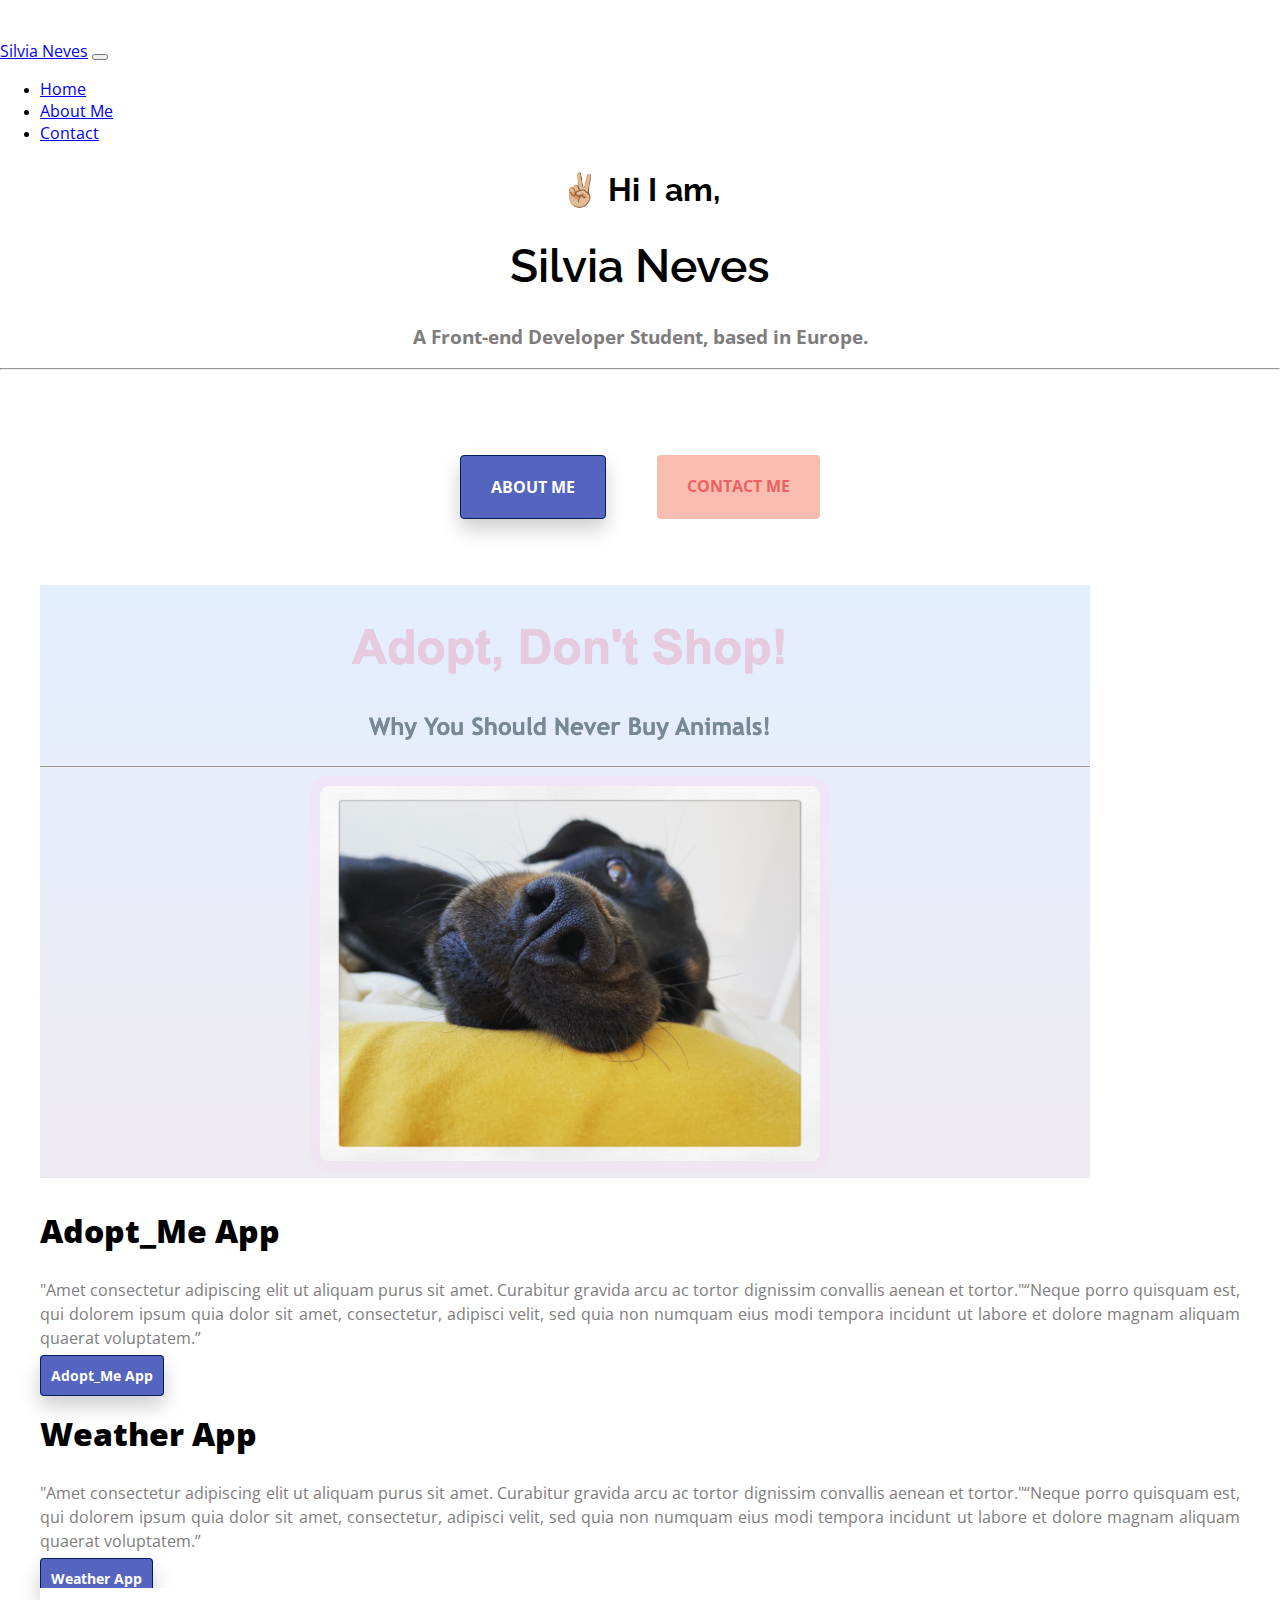
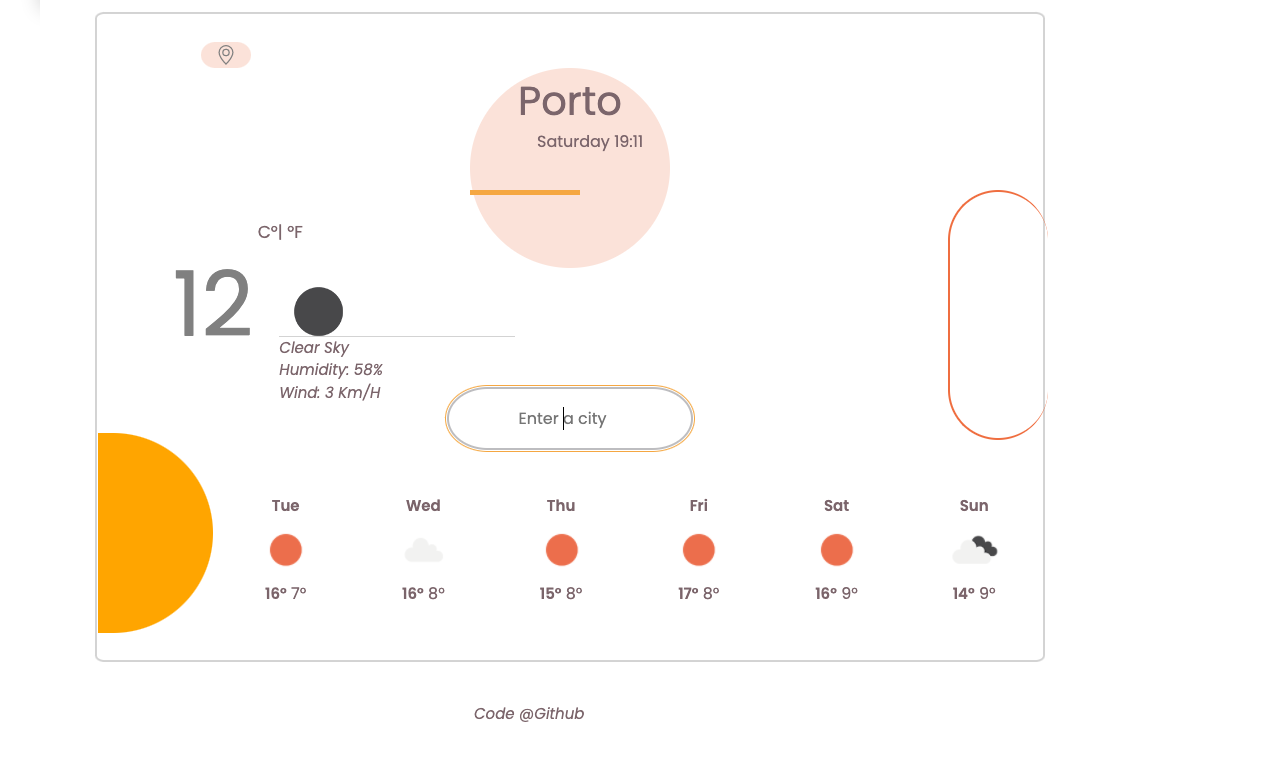
==== index.html @ f9b81fd8 "Initial commit" ====
<!DOCTYPE html>
<html lang="en">
  <head>
    <meta charset="UTF-8" />
    <meta name="viewport" content="width=device-width, initial-scale=1.0" />
    <meta http-equiv="X-UA-Compatible" content="ie=edge" />
    <meta name="description" content="Silvia Neves is a Front-end Developer student"/>
    <title>Portfolio_Silvia Neves </title>
    <link rel="stylesheet" href="style.css">
    <link rel="preconnect" href="https://fonts.googleapis.com">
<link rel="preconnect" href="https://fonts.gstatic.com" crossorigin>
<link href="https://fonts.googleapis.com/css2?family=Open+Sans&family=Raleway:wght@200;300;600&display=swap" rel="stylesheet">
<link href="https://cdn.jsdelivr.net/npm/bootstrap@5.1.3/dist/css/bootstrap.min.css" rel="stylesheet" integrity="sha384-1BmE4kWBq78iYhFldvKuhfTAU6auU8tT94WrHftjDbrCEXSU1oBoqyl2QvZ6jIW3" crossorigin="anonymous">
<script src="https://cdn.jsdelivr.net/npm/bootstrap@5.1.3/dist/js/bootstrap.bundle.min.js" integrity="sha384-ka7Sk0Gln4gmtz2MlQnikT1wXgYsOg+OMhuP+IlRH9sENBO0LRn5q+8nbTov4+1p" crossorigin="anonymous"></script>
  </head>
<body>
  <!--Navbar-->
  <div class="container">
<nav class="navbar navbar-expand-lg navbar-light bg-light">
  <div class="container-fluid">
    <a class="navbar-brand" href="index.html">Silvia Neves</a>
    <button class="navbar-toggler" type="button" data-bs-toggle="collapse" data-bs-target="#navbarNav" aria-controls="navbarNav" aria-expanded="false" aria-label="Toggle navigation">
      <span class="navbar-toggler-icon"></span>
    </button>
    <div class="collapse navbar-collapse" id="navbarNav">
      <ul class="navbar-nav">
        <li class="nav-item">
          <a class="nav-link active" aria-current="page" href="index.html">Home</a>
        </li>
        <li class="nav-item">
          <a class="nav-link" href="about.html">About Me</a>
        </li>
        <li class="nav-item">
          <a class="nav-link" href="about.html">Contact</a>
        </li>
      </ul>
    </div>
  </div>
</nav>
<!--Website Title & Header-->
    <h2 class="p-5">✌🏼 Hi I am,<h2>
    <h1>
      Silvia Neves
    </h1>
    <h3>A Front-end Developer Student, based in Europe.</h3>
    <hr>
    <!--Navigation buttons-->
    
    <div class="navigation">
      <a class="about-me" href="about.html" title="Info about me">About Me</a>
      <a class="contact-email" href="about.html#contact" title="Email info">Contact Me</a>
    </div>
  </div>
  <!--Grid-->
  <div class="grid_container">
    <div class="apps_discription">
    <div class="row mt-5">
      <div class="col-md-6">
        <img src="images/Adopt_Project.png" alt="Photo of a dog" class="img-fluid"  />
      </div>
      <div class="col-md-6">
        <h2 class="common_h"> Adopt_Me App</h2>
        <p class="common_p" >
          "Amet consectetur adipiscing elit ut aliquam purus sit amet. Curabitur gravida arcu ac tortor dignissim convallis aenean et tortor."“Neque porro quisquam est, qui dolorem ipsum quia dolor sit amet, consectetur, adipisci velit, sed quia non numquam eius modi tempora incidunt ut labore et dolore magnam aliquam quaerat voluptatem.”
        </p>
        <div id="adopt">
        <div class="mt-5">
          <a  class="common-link" href="#">Adopt_Me App</a></div>
       </div>
      </div>
     </div>
    <div class="row mt-5">
      <div class="col-md-6">
        <h2 class="common_h"> Weather App</h2>
        <p class="common_p" >
          "Amet consectetur adipiscing elit ut aliquam purus sit amet. Curabitur gravida arcu ac tortor dignissim convallis aenean et tortor."“Neque porro quisquam est, qui dolorem ipsum quia dolor sit amet, consectetur, adipisci velit, sed quia non numquam eius modi tempora incidunt ut labore et dolore magnam aliquam quaerat voluptatem.”
        </p>
        <div class="mt-5">
          <a id="weather" class="common-link" href="#">Weather App</a>
        </div>
        </div>
            <div class="col-md-6">
              <img  src="images/WeatherApp_Project.png" alt="Screenshot of Weather app" class="img-fluid"/>
           </div>
            </div>
          </div>
        </div>
  </body>
</html>
---- style.css ----
:root {
  --primary-color: #f8bdb0;
  --secondary-color: #021f59;
  --shadow-box: 0 10px 20px rgba(0, 0, 0, 0.2);
}

body {
  max-width: 100%;
  margin: 40px auto;
}

h1,
h2,
h3 {
  text-align: center;
}

h3,
a,
p {
  font-family: "Open Sans", sans-serif;
}

h1,
h2 {
  font-family: "Raleway", sans-serif;
}

h1 {
  font-size: 46px;
  font-weight: 600;
}

h2 {
  font-size: 32px;
}

h3,
.about-secondary-header {
  color: #7e7c7c;
}

.contact-header {
  margin-top: 50px;
}

.grid_container {
  margin: 40px 40px;
  display: flex;
}

p {
  text-align: justify;
  line-height: 1.5;
  background-color: var(--primary-color);
  color: #7e7c7c;
}

.common_h {
  font-size: 32px;
  font-weight: 900;
  text-align: start;
  font-family: "Open Sans", sans-serif;
}

.common_p {
  background-color: #fff;
  font-size: 16px;
}

.common-link {
  font-size: 14px;
  text-decoration: none;
  padding: 10px 10px;
  border-radius: 4px;
  font-weight: bolder;
  text-align: center;
  box-shadow: var(--shadow-box);
  border: 1px solid var(--secondary-color);
  background-color: #5464bf;
  color: #ffffff;
}
.common-link:hover {
  color: var(--secondary-color);
  background-color: #fff;
  font-size: 16px;
  font-weight: bolder;
}

.about-secondary-header {
  font-size: 22px;
}

.paragraph-about {
  display: inline-flex;
  margin: 40px 0;
}

.paragraph-about p {
  margin: 20px;
  padding: 20px;
  background-color: snow;
}

.navigation {
  display: flex;
  margin-top: 60px;
  justify-content: center;
}
.navigation a {
  margin: 2%;
  text-transform: uppercase;
  text-decoration: none;
  padding: 20px 30px;
  border-radius: 4px;
  font-weight: bolder;
  text-align: center;
}

.about-me {
  box-shadow: var(--shadow-box);
  border: 1px solid var(--secondary-color);
  background-color: #5464bf;
  color: #ffffff;
}

.about-me:hover {
  color: var(--secondary-color);
  background-color: #fff;
  font-size: 18px;
  font-weight: bolder;
}

.contact-email {
  background-color: var(--primary-color);
  color: #eb6262;
  padding: 25px 25px;
}

.contact-email:active {
  font-size: 18px;
}

.homepage {
  display: block;
  text-align: center;
  margin-top: 30px;
}

.email-link {
  display: block;
  text-align: center;
  text-decoration: none;
  padding-bottom: 10px;
  margin-bottom: 5px;
}

.email-link:hover {
  text-decoration: underline;
}

@media screen and (max-width: 576px) {
  .grid_container img {
    display: none;
  }
}
@media screen and (max-width: 576px) {
  .common-link {
    display: block;
    text-align: center;
  }
}
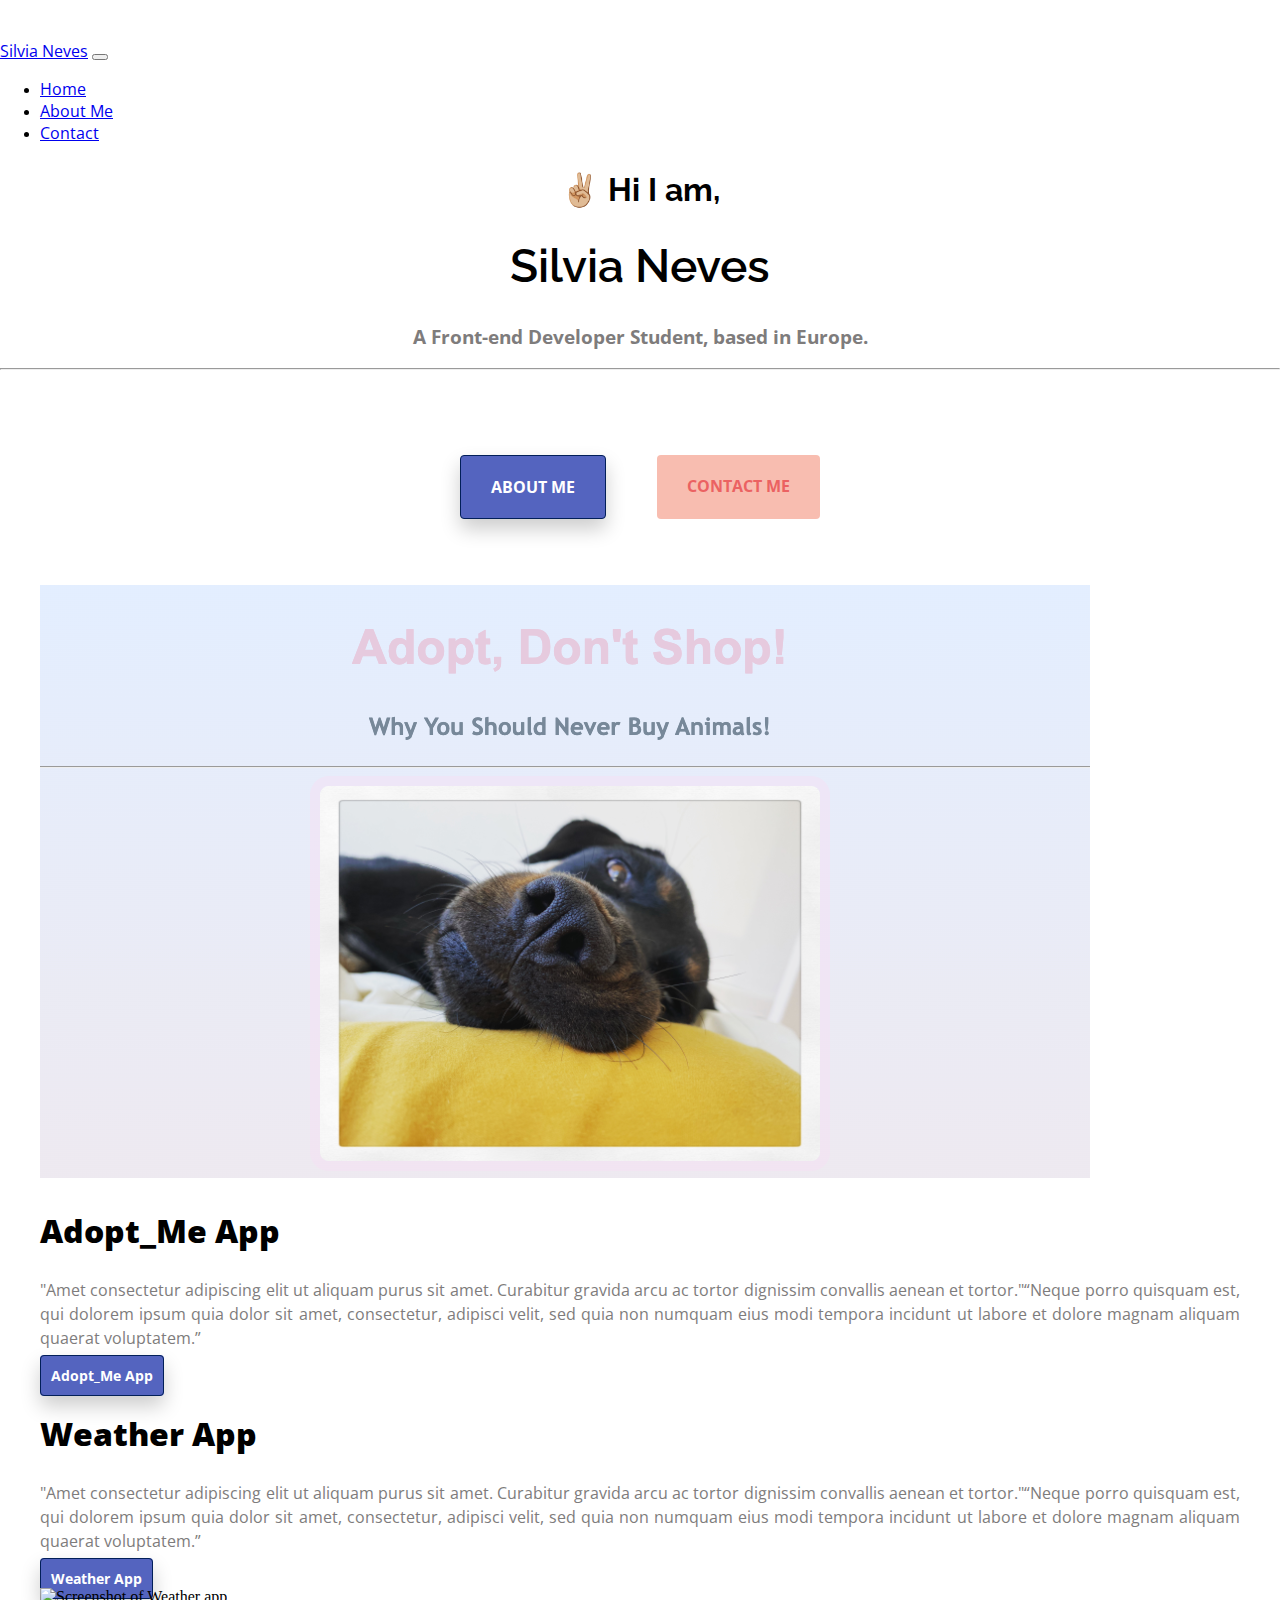
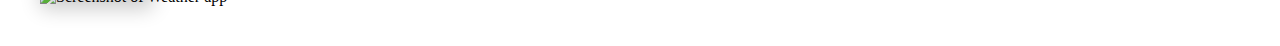
==== commit d6da9c63: "Added a new image" ====
--- a/index.html
+++ b/index.html
@@ -80,7 +80,7 @@
         </div>
         </div>
             <div class="col-md-6">
-              <img  src="images/WeatherApp_Project.png" alt="Screenshot of Weather app" class="img-fluid"/>
+              <img src="images/WeatherApp_Project.png" alt="Screenshot of Weather app" class="img-fluid"/>
            </div>
             </div>
           </div>
